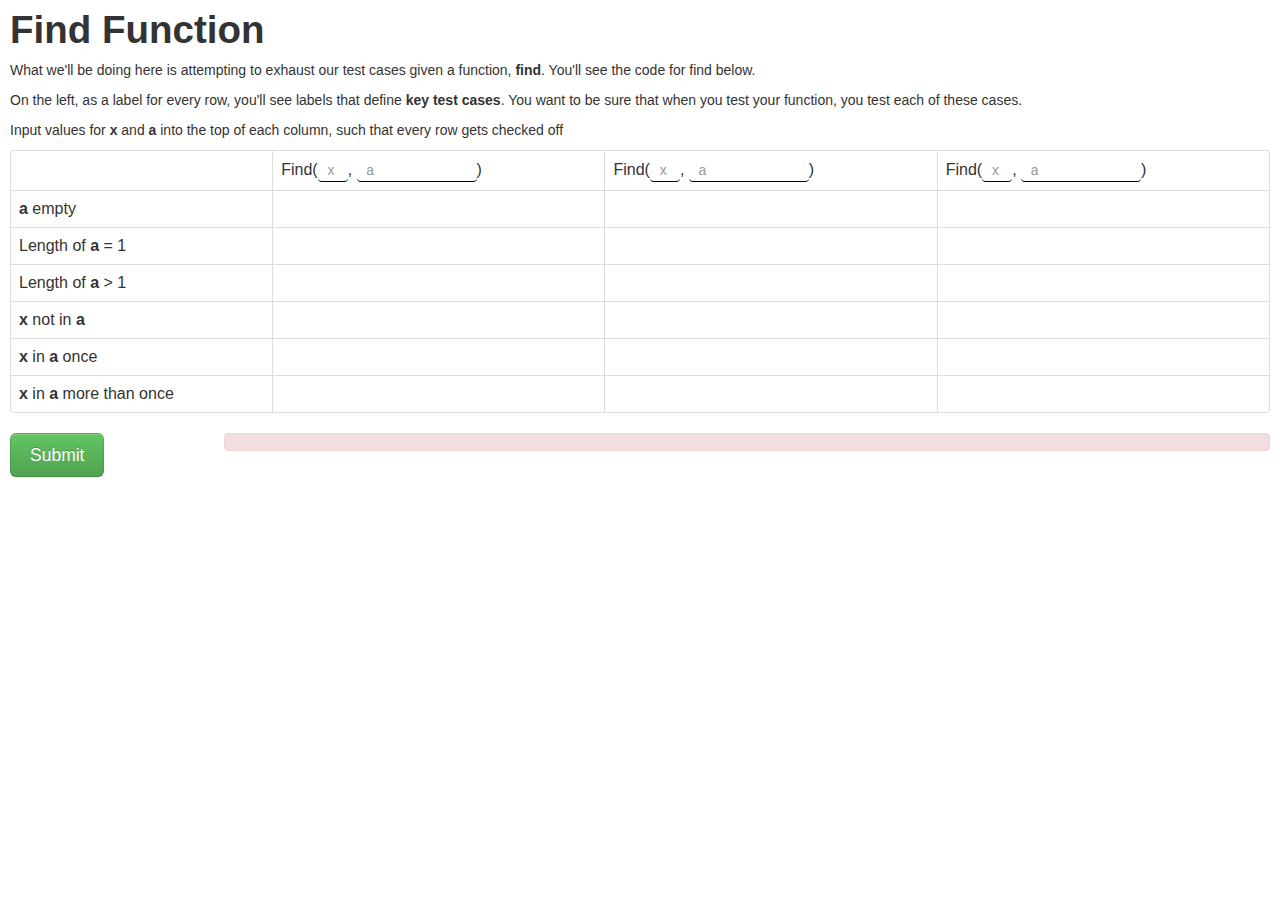
==== JUnitTable1.html @ 2370e5ee "Merging" ====
<html>
	<head>
		<title>JUnit Table 1</title>
		<script src="http://code.jquery.com/jquery-1.10.1.min.js"></script>
		<script src="http://code.jquery.com/jquery-migrate-1.2.1.min.js"></script>
		<script src = "js/bootstrap.min.js"></script>
		<script src = "FindCodes.js"></script>
		<script src="http://d3js.org/d3.v3.min.js" charset="utf-8"></script>
		<script src = "JUnitTable1.js"></script>
		<script src = "JUnitTable2.js"></script>
    <script src="googlePrettify/run_prettify.js" type="text/javascript"></script>

		<link href = "css/bootstrap.css" rel = "stylesheet"></link>
		<link href = "JUnitTable1.css" rel = "stylesheet"></link>
	   <link href="googlePrettify/prettify.css" type="text/css" rel="stylesheet">

		<!--<script src="https://google-code-prettify.googlecode.com/svn/loader/run_prettify.js"></script> -->


	</head>
	<body>
		<h1>Find Function</h1>
		<p>What we'll be doing here is attempting to exhaust our test cases given a function, <b>find</b>.  You'll see the code for find below.  </p>
		<p>On the left, as a label for every row, you'll see labels that define <b>key test cases</b>. You want to be sure that when you test your function, you test each of these cases.</p>
		<p>Input values for <b>x</b> and <b>a</b> into the top of each column, such that every row gets checked off</p>
		<div class = "JUnitTable1"></div>
		<div class = "JUnitTable2"></div>
	</body>
</html>
---- JUnitTable1.css ----
/*For testing*/

body{
	margin: 10px;
}

/*For implementation*/

.JUnitTable1{
	border-radius: 10px;
}
.findInput1{
	border: 0px;
	border-radius: 4px;
	border-bottom: 1px solid black;
	width: 30px;
}
.findInput2{
	border: 0px;
	border-radius: 4px;
	border-bottom: 1px solid black;
	width: 120px;
}
.customRadio{
	
}
.customRadioFill{
	position: absolute;
}
.checkMark{
	margin-left: 10px;
	margin-top: -30px;
	height: 40px;
	opacity: 0;
}
.cellContent{
	margin-left: auto;
	margin-right: auto;
	display: block;
	opacity: 0;
}

.popover {
	width: 1000px;

}
	display: table;
}
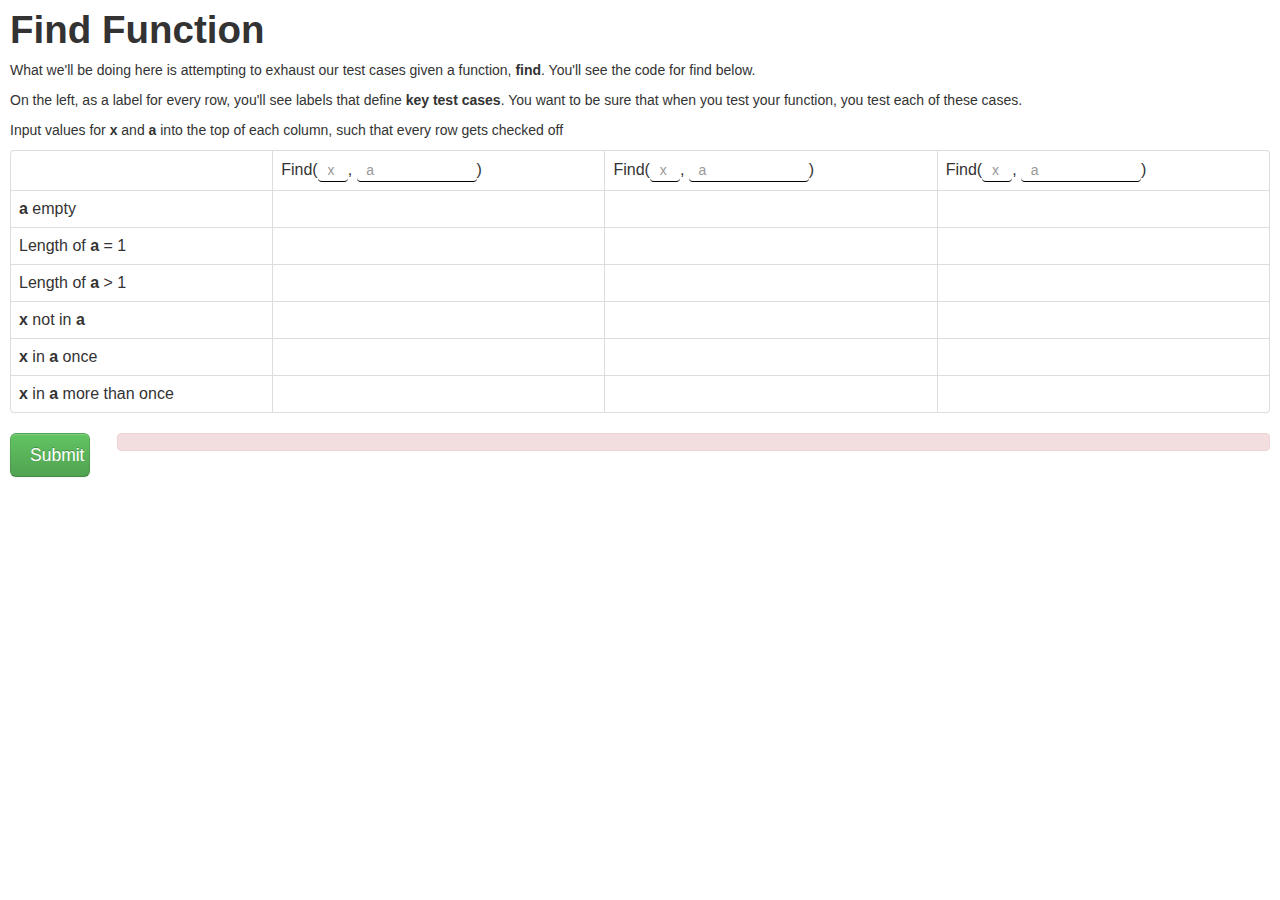
==== commit c179ea5c: "Attempting to recover" ====
--- a/JUnitTable1.html
+++ b/JUnitTable1.html
@@ -4,17 +4,18 @@
 		<script src="http://code.jquery.com/jquery-1.10.1.min.js"></script>
 		<script src="http://code.jquery.com/jquery-migrate-1.2.1.min.js"></script>
 		<script src = "js/bootstrap.min.js"></script>
-		<script src = "FindCodes.js"></script>
+		
 		<script src="http://d3js.org/d3.v3.min.js" charset="utf-8"></script>
 		<script src = "JUnitTable1.js"></script>
+		<script src = "FindCodes.js"></script>
 		<script src = "JUnitTable2.js"></script>
-    <script src="googlePrettify/run_prettify.js" type="text/javascript"></script>
+    	<!-- <script src="googlePrettify/run_prettify.js" type="text/javascript"></script> -->
 
 		<link href = "css/bootstrap.css" rel = "stylesheet"></link>
 		<link href = "JUnitTable1.css" rel = "stylesheet"></link>
-	   <link href="googlePrettify/prettify.css" type="text/css" rel="stylesheet">
+		<!-- <link href="googlePrettify/prettify.css" type="text/css" rel="stylesheet"> -->
 
-		<!--<script src="https://google-code-prettify.googlecode.com/svn/loader/run_prettify.js"></script> -->
+		<!-- <script src="https://google-code-prettify.googlecode.com/svn/loader/run_prettify.js"></script> -->
 
 
 	</head>
@@ -24,6 +25,6 @@
 		<p>On the left, as a label for every row, you'll see labels that define <b>key test cases</b>. You want to be sure that when you test your function, you test each of these cases.</p>
 		<p>Input values for <b>x</b> and <b>a</b> into the top of each column, such that every row gets checked off</p>
 		<div class = "JUnitTable1"></div>
-		<div class = "JUnitTable2"></div>
+		<!-- <div class = "JUnitTable2"></div> -->
 	</body>
 </html>--- a/JUnitTable1.css
+++ b/JUnitTable1.css
@@ -27,10 +27,16 @@
 .customRadioFill{
 	position: absolute;
 }
+.mark{
+	margin-left: 10px;
+	height: 40px;
+}
 .checkMark{
-	margin-left: 10px;
-	margin-top: -30px;
-	height: 40px;
+	position: absolute;
+	opacity: 0;
+}
+.errorMark{
+	position: absolute;
 	opacity: 0;
 }
 .cellContent{
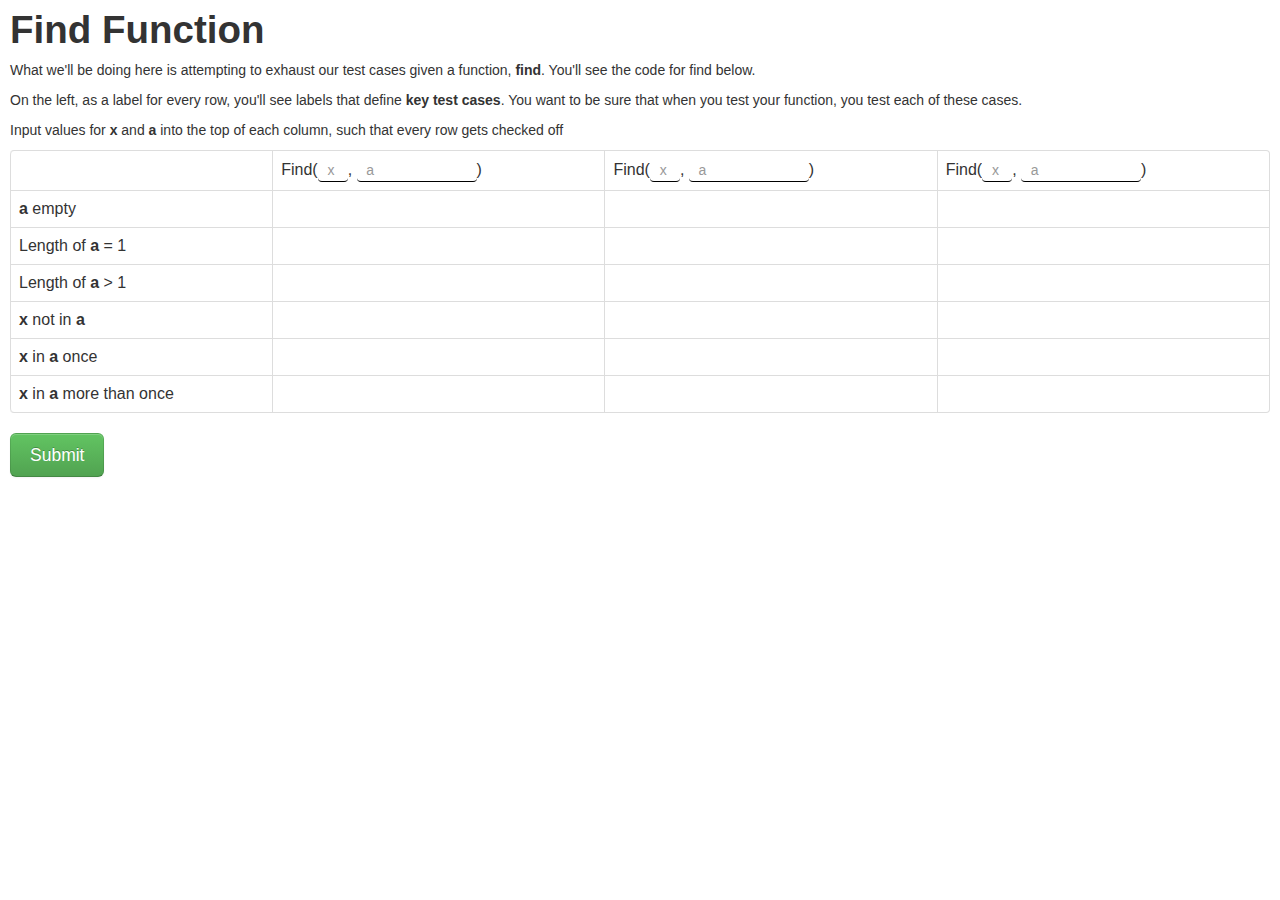
==== commit e68db6e2: "Merge" ====
--- a/JUnitTable1.html
+++ b/JUnitTable1.html
@@ -4,8 +4,9 @@
 		<script src="http://code.jquery.com/jquery-1.10.1.min.js"></script>
 		<script src="http://code.jquery.com/jquery-migrate-1.2.1.min.js"></script>
 		<script src = "js/bootstrap.min.js"></script>
-		
+		<script src = "AllData.js"></script>
 		<script src="http://d3js.org/d3.v3.min.js" charset="utf-8"></script>
+		<script src ="setHeader.js"></script>
 		<script src = "JUnitTable1.js"></script>
 		<script src = "FindCodes.js"></script>
 		<script src = "JUnitTable2.js"></script>
@@ -20,11 +21,7 @@
 
 	</head>
 	<body>
-		<h1>Find Function</h1>
-		<p>What we'll be doing here is attempting to exhaust our test cases given a function, <b>find</b>.  You'll see the code for find below.  </p>
-		<p>On the left, as a label for every row, you'll see labels that define <b>key test cases</b>. You want to be sure that when you test your function, you test each of these cases.</p>
-		<p>Input values for <b>x</b> and <b>a</b> into the top of each column, such that every row gets checked off</p>
+		<div class = "header"></div>
 		<div class = "JUnitTable1"></div>
-		<!-- <div class = "JUnitTable2"></div> -->
 	</body>
 </html>--- a/JUnitTable1.css
+++ b/JUnitTable1.css
@@ -42,13 +42,21 @@
 .cellContent{
 	margin-left: auto;
 	margin-right: auto;
-	display: block;
-	opacity: 0;
+	display: table;
 }
 
 .popover {
 	width: 1000px;
+}
 
+#submit1{
+	float: left;
 }
-	display: table;
+#mainAlert{
+	float: right;
+	opacity: 0.5;
 }
+#mainSuccess{
+	float: right;
+	opacity: 0.5;
+}
--- a/googlePrettify/prettify.css
+++ b/googlePrettify/prettify.css
@@ -0,0 +1 @@
+.pln{color:#000}@media screen{.str{color:#080}.kwd{color:#008}.com{color:#565555}.typ{color:#606}.lit{color:#066}.pun,.opn,.clo{color:#660}.tag{color:#008}.atn{color:#606}.atv{color:#080}.dec,.var{color:#606}.fun{color:red}}@media print,projection{.str{color:#060}.kwd{color:#006;font-weight:bold}.com{color:#600;font-style:italic}.typ{color:#404;font-weight:bold}.lit{color:#044}.pun,.opn,.clo{color:#440}.tag{color:#006;font-weight:bold}.atn{color:#404}.atv{color:#060}}pre.prettyprint{padding:2px;border:1px solid #888}ol.linenums{margin-top:0;margin-bottom:0; color: #565555;}li.L1,li.L3,li.L5,li.L7,li.L9{background:#eee}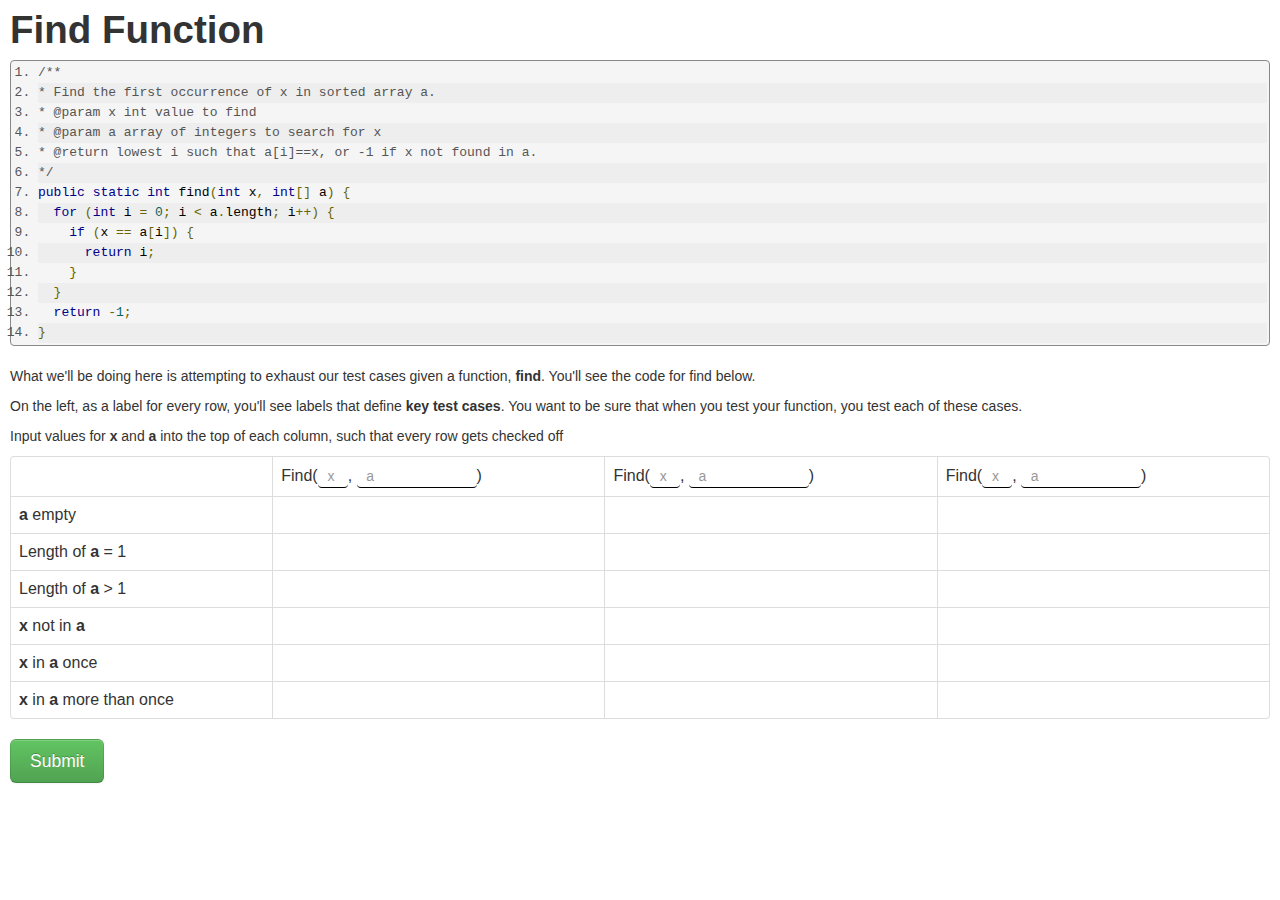
==== commit a74b0d22: "moving all data into a separate file" ====
--- a/JUnitTable1.html
+++ b/JUnitTable1.html
@@ -10,11 +10,11 @@
 		<script src = "JUnitTable1.js"></script>
 		<script src = "FindCodes.js"></script>
 		<script src = "JUnitTable2.js"></script>
-    	<!-- <script src="googlePrettify/run_prettify.js" type="text/javascript"></script> -->
+    	<script src="googlePrettify/run_prettify.js" type="text/javascript"></script>
 
 		<link href = "css/bootstrap.css" rel = "stylesheet"></link>
 		<link href = "JUnitTable1.css" rel = "stylesheet"></link>
-		<!-- <link href="googlePrettify/prettify.css" type="text/css" rel="stylesheet"> -->
+		<link href="googlePrettify/prettify.css" type="text/css" rel="stylesheet">
 
 		<!-- <script src="https://google-code-prettify.googlecode.com/svn/loader/run_prettify.js"></script> -->
 
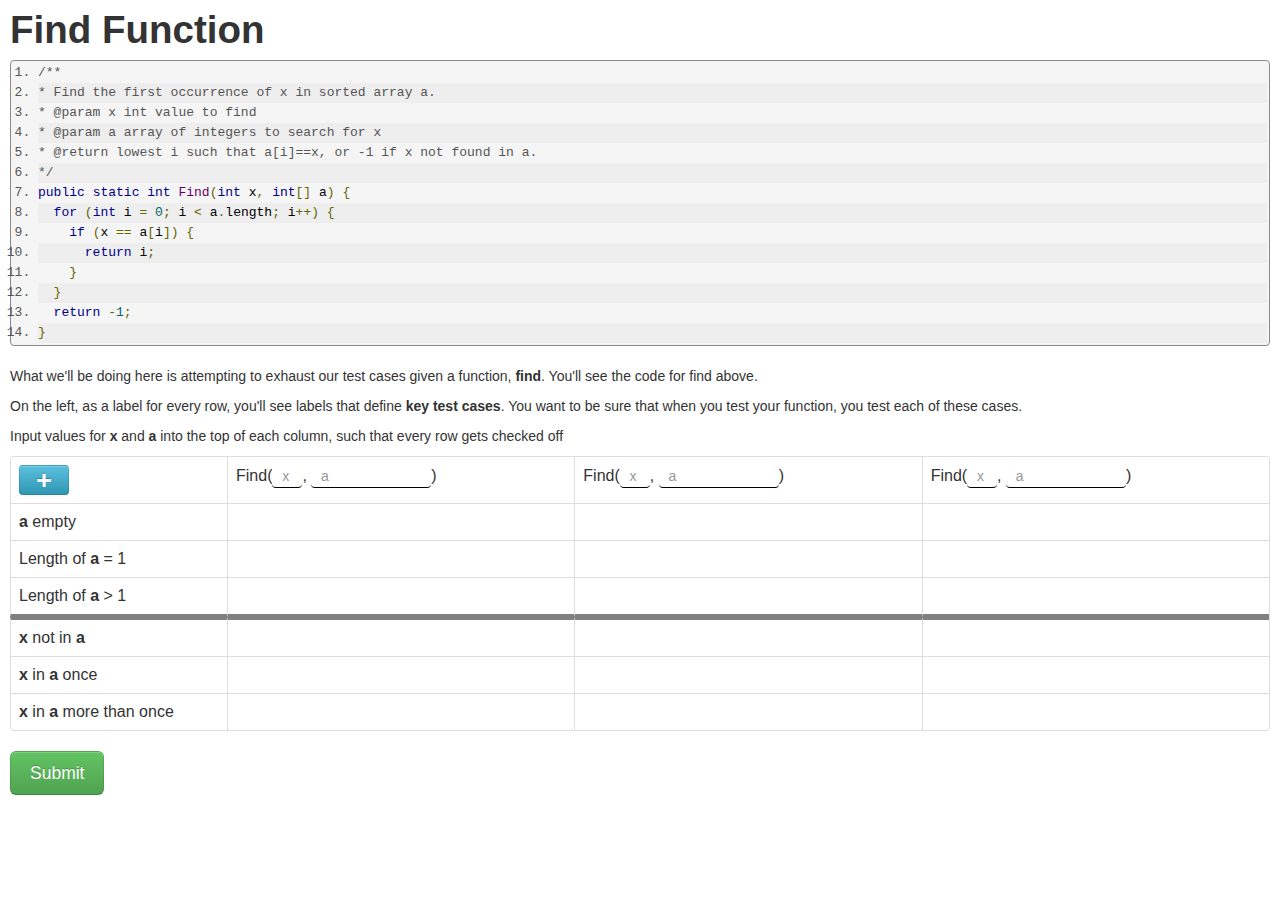
==== commit da8ae512: "change file name" ====
--- a/JUnitTable1.html
+++ b/JUnitTable1.html
@@ -4,7 +4,7 @@
 		<script src="http://code.jquery.com/jquery-1.10.1.min.js"></script>
 		<script src="http://code.jquery.com/jquery-migrate-1.2.1.min.js"></script>
 		<script src = "js/bootstrap.min.js"></script>
-		<script src = "AllData.js"></script>
+		<script src = "AllData_Find.js"></script>
 		<script src="http://d3js.org/d3.v3.min.js" charset="utf-8"></script>
 		<script src ="setHeader.js"></script>
 		<script src = "JUnitTable1.js"></script>
--- a/JUnitTable1.css
+++ b/JUnitTable1.css
@@ -60,3 +60,14 @@
 	float: right;
 	opacity: 0.5;
 }
+.plusButton{
+	color: white;
+	width: 50px;
+	/*font-size: 20pt;*/
+}
+.col0{
+	width: 200px;
+}
+.delete{
+	opacity: 0;
+}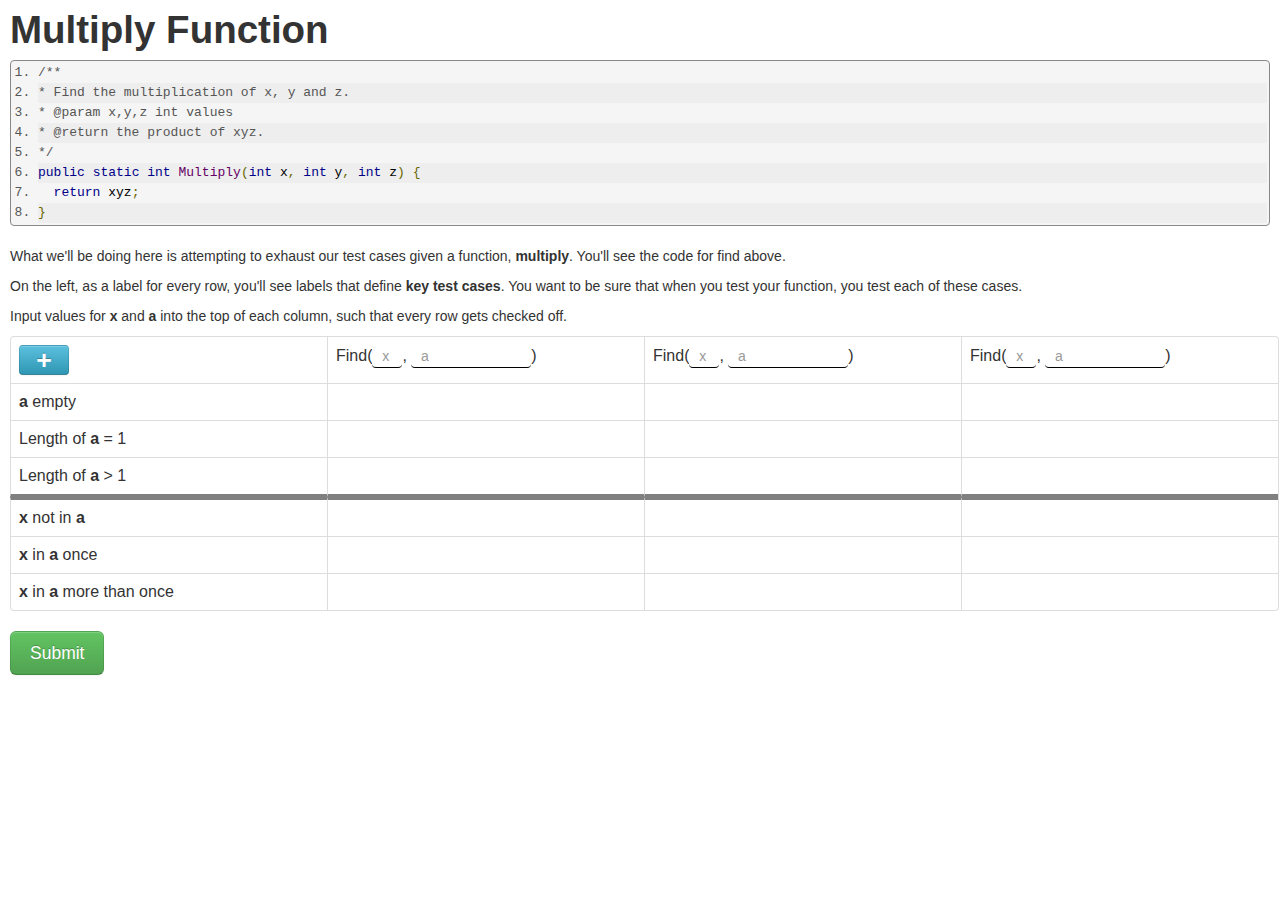
==== commit 62be2487: "add multiply and make it easier for instructor to modify header" ====
--- a/JUnitTable1.html
+++ b/JUnitTable1.html
@@ -4,7 +4,7 @@
 		<script src="http://code.jquery.com/jquery-1.10.1.min.js"></script>
 		<script src="http://code.jquery.com/jquery-migrate-1.2.1.min.js"></script>
 		<script src = "js/bootstrap.min.js"></script>
-		<script src = "AllData_Find.js"></script>
+		<script src = "AllData_Multiply.js"></script>
 		<script src="http://d3js.org/d3.v3.min.js" charset="utf-8"></script>
 		<script src ="setHeader.js"></script>
 		<script src = "JUnitTable1.js"></script>
--- a/JUnitTable1.css
+++ b/JUnitTable1.css
@@ -6,8 +6,9 @@
 
 /*For implementation*/
 
-.JUnitTable1{
+table{
 	border-radius: 10px;
+	/*overflow: auto;*/
 }
 .findInput1{
 	border: 0px;
@@ -70,4 +71,8 @@
 }
 .delete{
 	opacity: 0;
+}
+td{
+	min-width: 300px;
+	max-width: 520px;
 }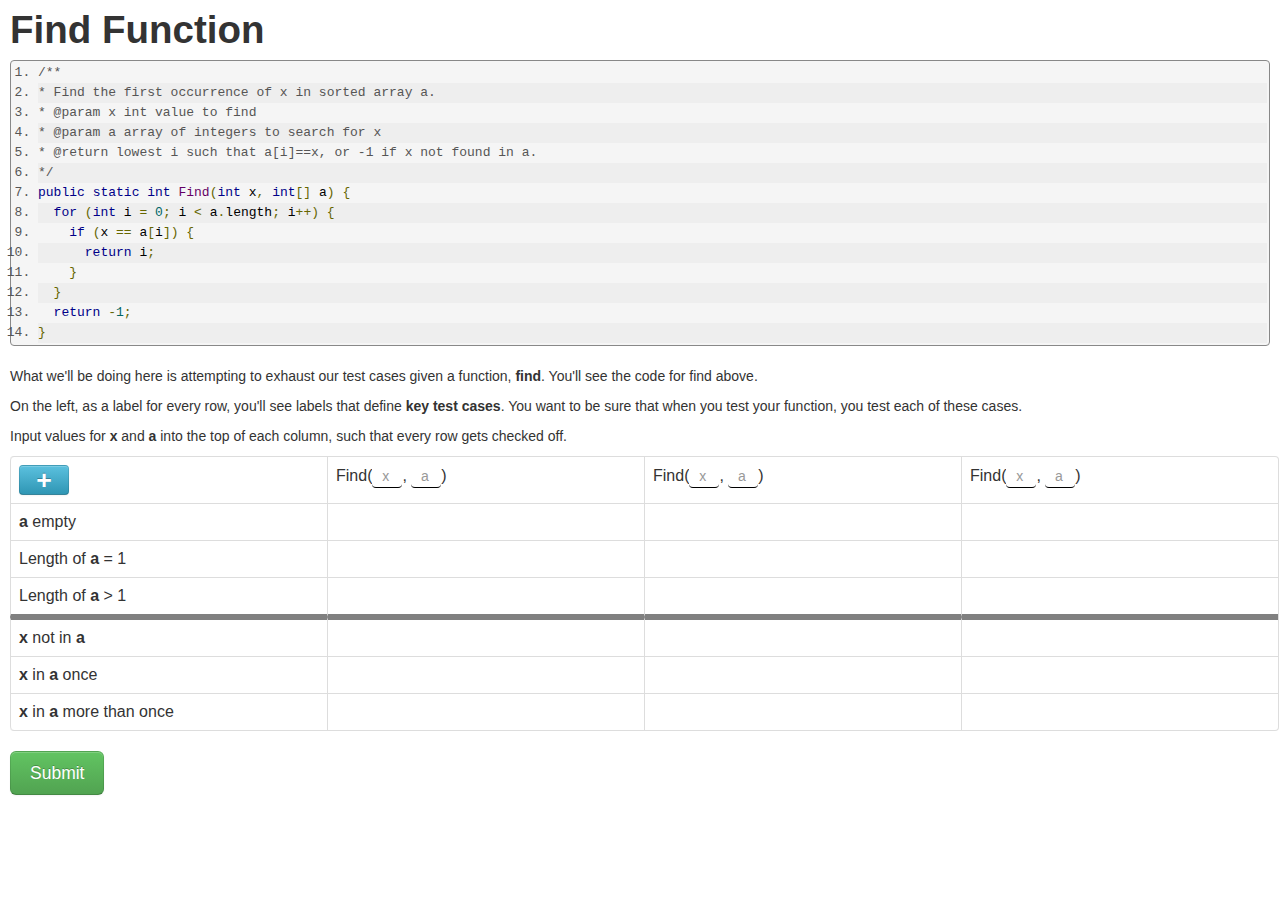
==== commit c5166ca6: "Impossible highlight" ====
--- a/JUnitTable1.html
+++ b/JUnitTable1.html
@@ -4,7 +4,7 @@
 		<script src="http://code.jquery.com/jquery-1.10.1.min.js"></script>
 		<script src="http://code.jquery.com/jquery-migrate-1.2.1.min.js"></script>
 		<script src = "js/bootstrap.min.js"></script>
-		<script src = "AllData_Multiply.js"></script>
+		<script src = "AllData_Find.js"></script>
 		<script src="http://d3js.org/d3.v3.min.js" charset="utf-8"></script>
 		<script src ="setHeader.js"></script>
 		<script src = "JUnitTable1.js"></script>
--- a/JUnitTable1.css
+++ b/JUnitTable1.css
@@ -8,19 +8,13 @@
 
 table{
 	border-radius: 10px;
-	/*overflow: auto;*/
+	overflow: auto;
 }
-.findInput1{
+input{
 	border: 0px;
 	border-radius: 4px;
 	border-bottom: 1px solid black;
 	width: 30px;
-}
-.findInput2{
-	border: 0px;
-	border-radius: 4px;
-	border-bottom: 1px solid black;
-	width: 120px;
 }
 .customRadio{
 	
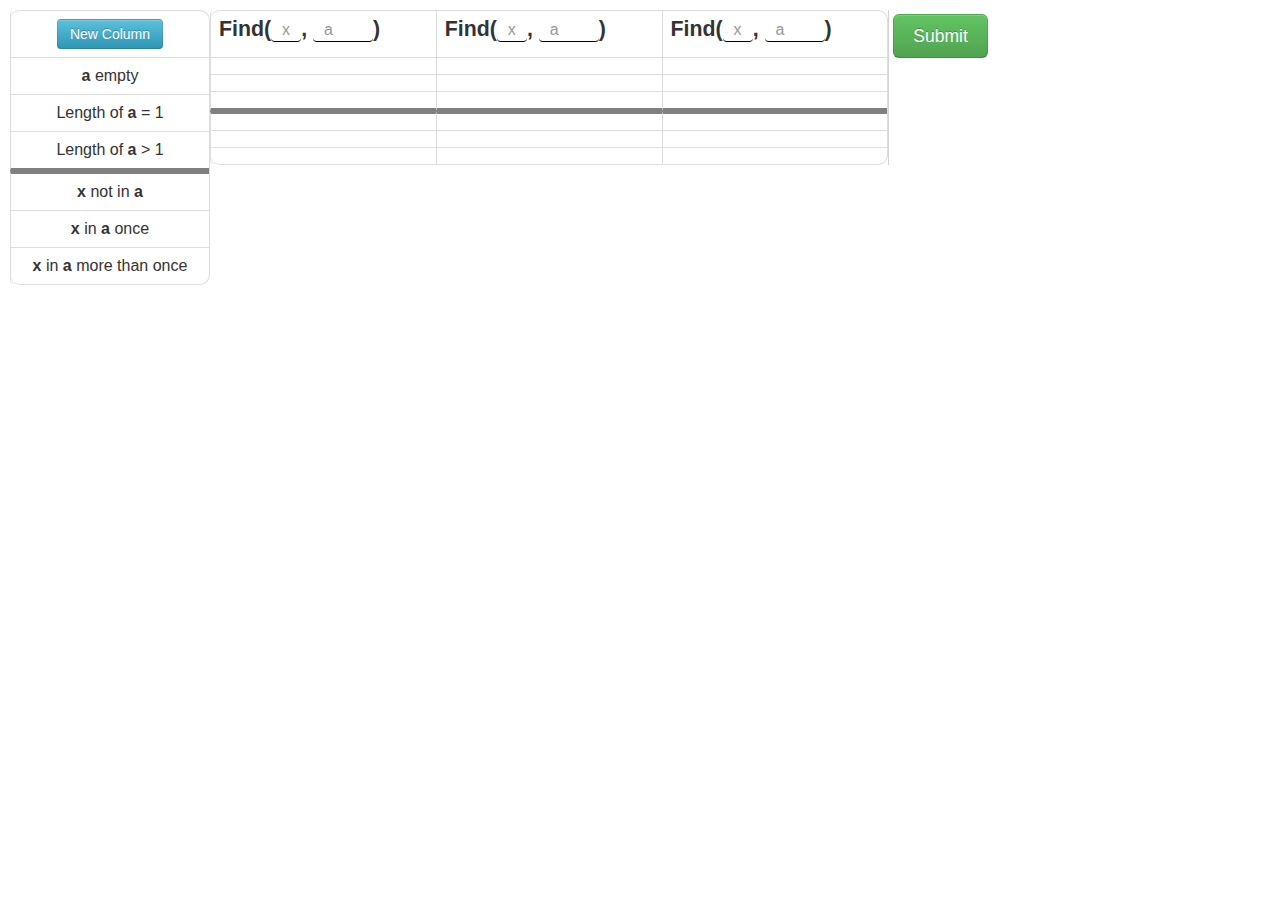
==== commit 1a668a62: "Demo website created" ====
--- a/JUnitTable1.html
+++ b/JUnitTable1.html
@@ -9,7 +9,6 @@
 		<script src ="setHeader.js"></script>
 		<script src = "JUnitTable1.js"></script>
 		<script src = "FindCodes.js"></script>
-		<script src = "JUnitTable2.js"></script>
     	<script src="googlePrettify/run_prettify.js" type="text/javascript"></script>
 
 		<link href = "css/bootstrap.css" rel = "stylesheet"></link>
@@ -21,7 +20,7 @@
 
 	</head>
 	<body>
-		<div class = "header"></div>
+		<!-- <div class = "header"></div> -->
 		<div class = "JUnitTable1"></div>
 	</body>
 </html>--- a/JUnitTable1.css
+++ b/JUnitTable1.css
@@ -5,68 +5,120 @@
 }
 
 /*For implementation*/
-
-table{
+.JUnitTable1 table{
 	border-radius: 10px;
 	overflow: auto;
 }
-input{
+.JUnitTable1 input{
+/*	border: 0px;
+	border-radius: 4px;
+	border-bottom: 1px solid black;
+	width: 30px;*/
+}
+.JUnitTable1 .customRadioBorder{
+	position: relative;
+}
+.JUnitTable1 .customRadioFill{
+	position: absolute;
+	
+}
+.JUnitTable1 .relative{
+	position: relative;
+}
+.JUnitTable1 .mark{
+	margin-left: 10px;
+	height: 40px;
+	position: relative;
+}
+.JUnitTable1 .checkMark{
+	position: absolute;
+	opacity: 0;
+}
+.JUnitTable1 .errorMark{
+	position: absolute;
+	opacity: 0;
+}
+.JUnitTable1 .cellContent{
+	margin-left: auto;
+	margin-right: auto;
+	display: table;
+}
+
+.JUnitTable1 .popover {
+	width: 1000px;
+}
+
+.JUnitTable1 #submit1{
+	margin: 4px;
+	/*float: left;*/
+}
+.JUnitTable1 #mainAlert{
+	margin: 0px;
+	margin-top: 4px;
+	margin
+	float: right;
+	opacity: 0.5;
+}
+.JUnitTable1 #mainSuccess{
+	float: right;
+	opacity: 0.5;
+}
+.JUnitTable1 #tableFixed{
+	width: 200px;
+	float: left;
+	margin: 0px;
+}
+.JUnitTable1 #tableContentDiv{
+	border-right: 1px solid lightgrey;
+	overflow: auto;
+	float: left;
+}
+.JUnitTable1 #tableContent{
+	margin: 0px;
+}
+.JUnitTable1 .plusButton{
+	color: white;
+	/*width: 60px;*/
+	/*font-size: 20pt;*/
+}
+.JUnitTable1 .col0{
+	text-align: center;
+	width: 150px;
+}
+.JUnitTable1 .delete{
+	font-size: 20px;
+	opacity: 0;
+	margin-left: 10px;
+}
+.JUnitTable1 td{
+	white-space: nowrap;
+	/*text-align: center;*/
+	vertical-align: middle;
+	/*height: 60;*/
+	/*min-width: 300px;*/
+	max-width: 520px;
+}
+.JUnitTable1 #inputs{
+	font-size: 16pt;
+	font-weight: bolder;
+	vertical-align: middle;
+}
+.JUnitTable1 .inputField1{
+	font-size: 12pt;
 	border: 0px;
 	border-radius: 4px;
 	border-bottom: 1px solid black;
 	width: 30px;
 }
-.customRadio{
-	
+.JUnitTable1 .inputField2{
+	font-size: 12pt;
+	border: 0px;
+	border-radius: 4px;
+	border-bottom: 1px solid black;
+	width: 60px;
 }
-.customRadioFill{
-	position: absolute;
-}
-.mark{
-	margin-left: 10px;
-	height: 40px;
-}
-.checkMark{
-	position: absolute;
-	opacity: 0;
-}
-.errorMark{
-	position: absolute;
-	opacity: 0;
-}
-.cellContent{
-	margin-left: auto;
-	margin-right: auto;
-	display: table;
-}
-
-.popover {
-	width: 1000px;
-}
-
-#submit1{
+.JUnitTable1 #tableFixed{
+	width: 200px;
 	float: left;
-}
-#mainAlert{
-	float: right;
-	opacity: 0.5;
-}
-#mainSuccess{
-	float: right;
-	opacity: 0.5;
-}
-.plusButton{
-	color: white;
-	width: 50px;
-	/*font-size: 20pt;*/
-}
-.col0{
-	width: 200px;
-}
-.delete{
-	opacity: 0;
-}
-td{
-	min-width: 300px;
-	max-width: 520px;
+	margin: 0px;
 }